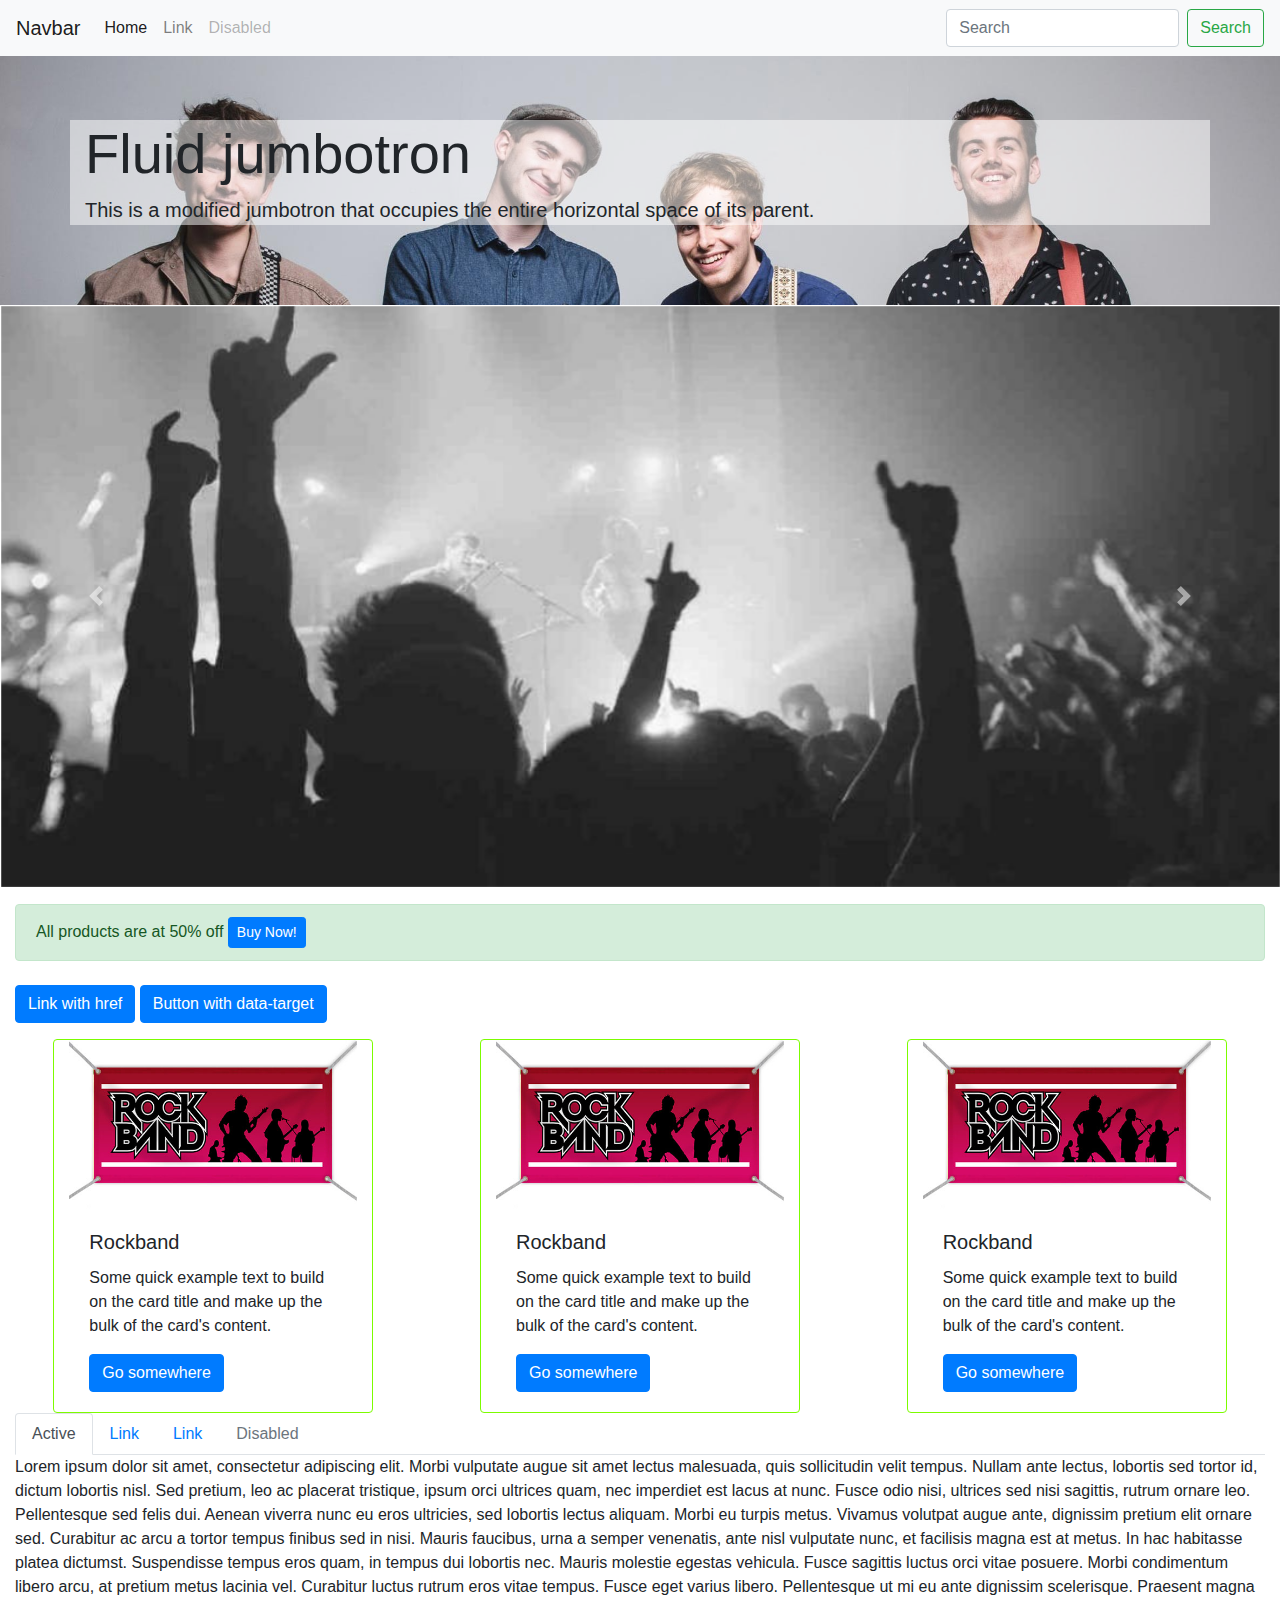
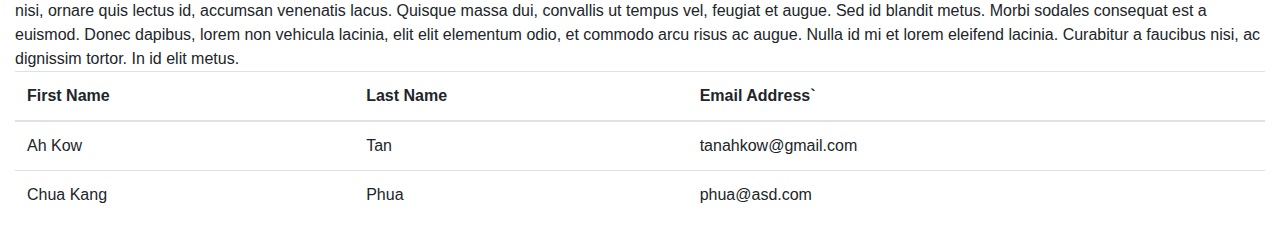
==== index.html @ ce78d9d9 "Initial commit" ====
<!doctype html>
<html lang="en">
  <head>
    <!-- Required meta tags -->
    <meta charset="utf-8">
    <meta name="viewport" content="width=device-width, initial-scale=1, shrink-to-fit=no">

    <!-- Bootstrap CSS -->
    <link rel="stylesheet" href="https://maxcdn.bootstrapcdn.com/bootstrap/4.0.0/css/bootstrap.min.css" integrity="sha384-Gn5384xqQ1aoWXA+058RXPxPg6fy4IWvTNh0E263XmFcJlSAwiGgFAW/dAiS6JXm" crossorigin="anonymous">
    <link rel="stylesheet" href="styles/styles.css">
    <title>Hello, world!</title>
  </head>
  <body>
    <!-- navbar-->
    <nav class="navbar navbar-expand-lg navbar-light bg-light">
  <a class="navbar-brand" href="#">Navbar</a>
  <button class="navbar-toggler" type="button" data-toggle="collapse" data-target="#navbarTogglerDemo02" aria-controls="navbarTogglerDemo02" aria-expanded="false" aria-label="Toggle navigation">
    <span class="navbar-toggler-icon"></span>
  </button>

  <div class="collapse navbar-collapse" id="navbarTogglerDemo02">
    <ul class="navbar-nav mr-auto mt-2 mt-lg-0">
      <li class="nav-item active">
        <a class="nav-link" href="#">Home <span class="sr-only">(current)</span></a>
      </li>
      <li class="nav-item">
        <a class="nav-link" href="#">Link</a>
      </li>
      <li class="nav-item">
        <a class="nav-link disabled" href="#">Disabled</a>
      </li>
    </ul>
    <form class="form-inline my-2 my-lg-0">
      <input class="form-control mr-sm-2" type="search" placeholder="Search">
      <button class="btn btn-outline-success my-2 my-sm-0" type="submit">Search</button>
    </form>
  </div>
    </nav>
    <!-- end navbar -->

    <!-- start jumbotron-->
    <div class="jumbotron jumbotron-fluid mb-0" id="top-banner">
        <div class="container">
            <h1 class="display-4">Fluid jumbotron</h1>
            <p class="lead">This is a modified jumbotron that occupies the entire horizontal space of its parent.</p>
        </div>
    </div>
    <!--end jumbtron -->

    <!-- start carousel-->
    <div id="carouselExampleControls" class="carousel slide" data-ride="carousel" style="padding:0.5px">
        <!-- all images (any block level containers) nested here will be part of the carousel-->
        <div class="carousel-inner">
            <div class="carousel-item active">
                <img class="d-block w-100" src="images/example1.jpg" alt="First slide">
            </div>
            <div class="carousel-item">
                <img class="d-block w-100" src="images/example2.jpg" alt="Second slide">
            </div>
            <div class="carousel-item">
                <img class="d-block w-100" src="images/example3.jpg" alt="Third slide">
            </div>
        </div>
        <a class="carousel-control-prev" href="#carouselExampleControls" role="button" data-slide="prev">
            <span class="carousel-control-prev-icon" aria-hidden="true"></span>
            <span class="sr-only">Previous</span>
        </a>
        <a class="carousel-control-next" href="#carouselExampleControls" role="button" data-slide="next">
            <span class="carousel-control-next-icon" aria-hidden="true"></span>
            <span class="sr-only">Next</span>
        </a>
    </div>
    <!-- end carousel-->

  
    <section class="container-fluid mt-3" id="products">

        <div class='alert alert-success'>
            All products are at 50% off
            <a href="#" class="btn btn-primary btn-sm">Buy Now!</a>
        </div>


         <div class="row mt-4">
            <div class="col-12">
                <p>
                    <a class="btn btn-primary" data-toggle="collapse" href="#collapseExample" role="button" aria-expanded="false" aria-controls="collapseExample">
                        Link with href
                    </a>
                    <button class="btn btn-primary" type="button" data-toggle="collapse" data-target="#collapseExample" aria-expanded="false" aria-controls="collapseExample">
                        Button with data-target
                    </button>
                </p>
                <div class="collapse" id="collapseExample">
                    <div class="card card-body">
                        Anim pariatur cliche reprehenderit, enim eiusmod high life accusamus terry richardson ad squid. Nihil anim keffiyeh helvetica, craft beer labore wes anderson cred nesciunt sapiente ea proident.
                    </div>
                </div>
            </div>
        </div>

        <div class="row justify-content-around">
            <div class="card col-3" style="width: 18rem;">
                <img class="card-img-top" src="images/card-img/rockband.jpg" alt="Card image cap">
                <div class="card-body">
                    <h5 class="card-title">Rockband</h5>
                    <p class="card-text">Some quick example text to build on the card title and make up the bulk of the card's content.</p>
                    <a href="#" class="btn btn-primary">Go somewhere</a>
                </div>
            </div>
            <div class="card col-3" style="width: 18rem;">
                <img class="card-img-top" src="images/card-img/rockband.jpg" alt="Card image cap">
                <div class="card-body">
                    <h5 class="card-title">Rockband</h5>
                    <p class="card-text">Some quick example text to build on the card title and make up the bulk of the card's content.</p>
                    <a href="#" class="btn btn-primary">Go somewhere</a>
                </div>
            </div>
            <div class="card col-3" style="width: 18rem;">
                <img class="card-img-top" src="images/card-img/rockband.jpg" alt="Card image cap">
                <div class="card-body">
                    <h5 class="card-title">Rockband</h5>
                    <p class="card-text">Some quick example text to build on the card title and make up the bulk of the card's content.</p>
                    <a href="#" class="btn btn-primary">Go somewhere</a>
                </div>
            </div>  
        </div>
       
    </section>

    <section class="container-fluid">
        <ul class="nav nav-tabs">
            <li class="nav-item">
                <a class="nav-link active" href="#">Active</a>
            </li>
            <li class="nav-item">
                <a class="nav-link" href="#">Link</a>
            </li>
            <li class="nav-item">
                <a class="nav-link" href="#">Link</a>
            </li>
            <li class="nav-item">
                <a class="nav-link disabled" href="#" tabindex="-1" aria-disabled="true">Disabled</a>
            </li>
        </ul>
        <div>
             Lorem ipsum dolor sit amet, consectetur adipiscing elit. Morbi vulputate augue sit amet lectus malesuada, quis sollicitudin velit tempus. Nullam ante lectus, lobortis sed tortor id, dictum lobortis nisl. Sed pretium, leo ac placerat tristique, ipsum orci ultrices quam, nec imperdiet est lacus at nunc. Fusce odio nisi, ultrices sed nisi sagittis, rutrum ornare leo. Pellentesque sed felis dui. Aenean viverra nunc eu eros ultricies, sed lobortis lectus aliquam. Morbi eu turpis metus. Vivamus volutpat augue ante, dignissim pretium elit ornare sed. Curabitur ac arcu a tortor tempus finibus sed in nisi. Mauris faucibus, urna a semper venenatis, ante nisl vulputate nunc, et facilisis magna est at metus. In hac habitasse platea dictumst. Suspendisse tempus eros quam, in tempus dui lobortis nec.

Mauris molestie egestas vehicula. Fusce sagittis luctus orci vitae posuere. Morbi condimentum libero arcu, at pretium metus lacinia vel. Curabitur luctus rutrum eros vitae tempus. Fusce eget varius libero. Pellentesque ut mi eu ante dignissim scelerisque. Praesent magna nisi, ornare quis lectus id, accumsan venenatis lacus. Quisque massa dui, convallis ut tempus vel, feugiat et augue. Sed id blandit metus. Morbi sodales consequat est a euismod. Donec dapibus, lorem non vehicula lacinia, elit elit elementum odio, et commodo arcu risus ac augue. Nulla id mi et lorem eleifend lacinia. Curabitur a faucibus nisi, ac dignissim tortor. In id elit metus. 

        </div>
    </section>

    <section class="container-fluid">
        <table class="table">
            <thead>
                <tr>
                    <th>
                        First Name
                    </th>
                    <th>
                        Last Name
                    </th>
                    <th>
                        Email Address`
                    </th>
                </tr>
            </thead>
            <tbody> 
                <tr>
                    <td>Ah Kow</td>
                    <td>Tan</td>
                    <td>tanahkow@gmail.com</td>
                </tr>
                <tr>
                    <td>Chua Kang</td>
                    <td>Phua</td>
                    <td>phua@asd.com</td>
            </tbody>
        </table>
    </section>

    <!-- Optional JavaScript -->
    <!-- jQuery first, then Popper.js, then Bootstrap JS -->
    <script src="https://code.jquery.com/jquery-3.2.1.slim.min.js" integrity="sha384-KJ3o2DKtIkvYIK3UENzmM7KCkRr/rE9/Qpg6aAZGJwFDMVNA/GpGFF93hXpG5KkN" crossorigin="anonymous"></script>
    <script src="https://cdnjs.cloudflare.com/ajax/libs/popper.js/1.12.9/umd/popper.min.js" integrity="sha384-ApNbgh9B+Y1QKtv3Rn7W3mgPxhU9K/ScQsAP7hUibX39j7fakFPskvXusvfa0b4Q" crossorigin="anonymous"></script>
    <script src="https://maxcdn.bootstrapcdn.com/bootstrap/4.0.0/js/bootstrap.min.js" integrity="sha384-JZR6Spejh4U02d8jOt6vLEHfe/JQGiRRSQQxSfFWpi1MquVdAyjUar5+76PVCmYl" crossorigin="anonymous"></script>
  </body>
</html>
---- styles/styles.css ----
#top-banner {
    background-image:url(../images/bg/band.jpg);
    background-size:cover;
    background-position: center 25%;
}

#top-banner .container {
    background-color: rgba(255,255,255,0.5);
}

#products .card {
    border-color: lawngreen;
}

.box {
    border:1px black solid;
    width: 50px;
    height:50px;
}
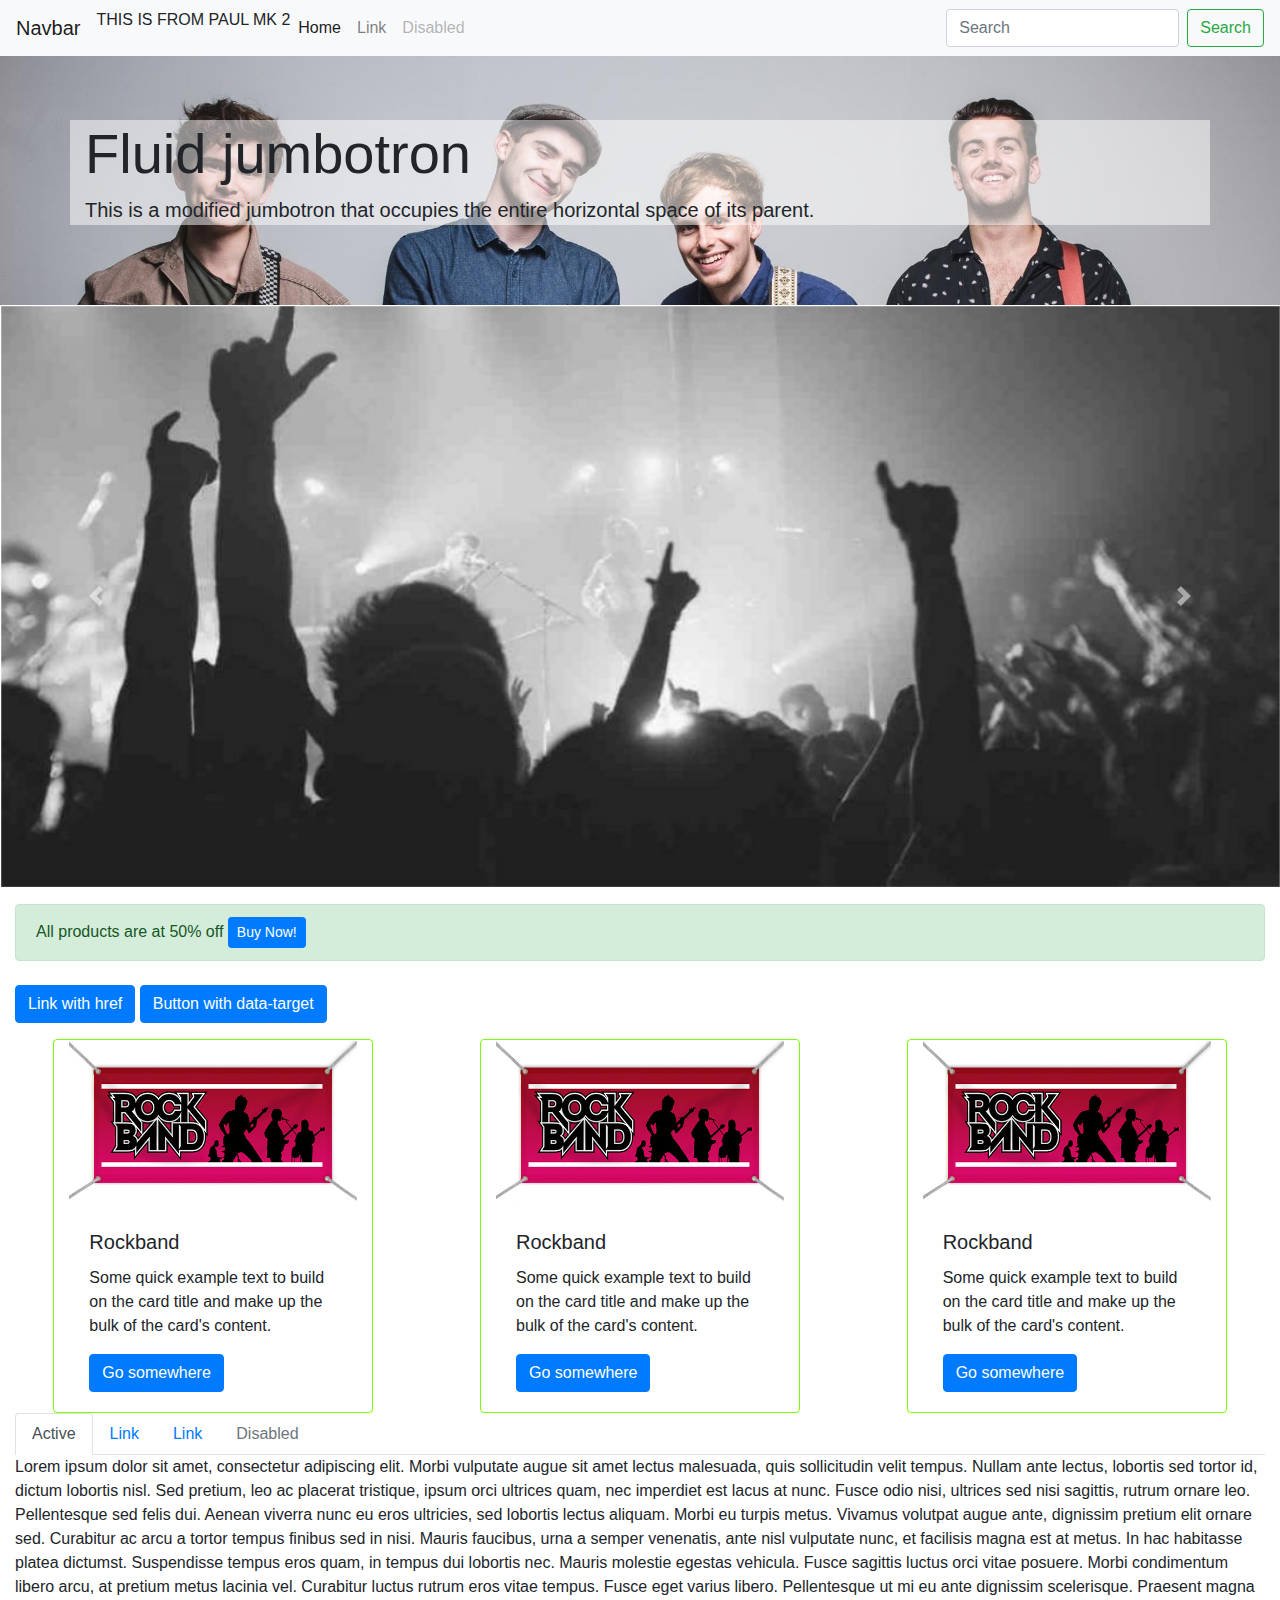
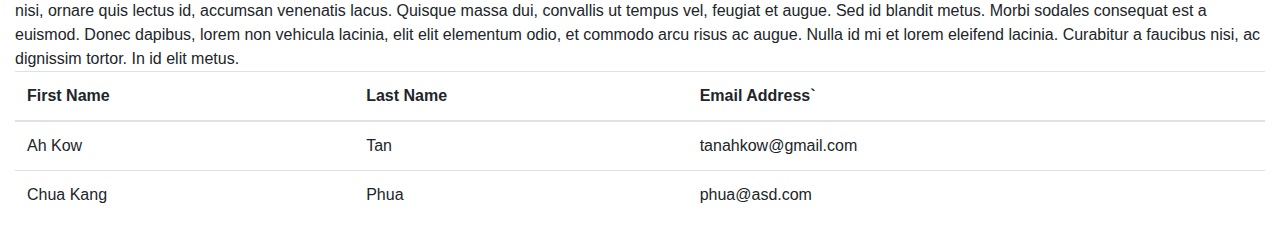
==== commit a5384e27: "Added stuff" ====
--- a/index.html
+++ b/index.html
@@ -17,6 +17,10 @@
   <button class="navbar-toggler" type="button" data-toggle="collapse" data-target="#navbarTogglerDemo02" aria-controls="navbarTogglerDemo02" aria-expanded="false" aria-label="Toggle navigation">
     <span class="navbar-toggler-icon"></span>
   </button>
+
+  <div>
+    <p>THIS IS FROM PAUL MK 2</p>
+  </div>
 
   <div class="collapse navbar-collapse" id="navbarTogglerDemo02">
     <ul class="navbar-nav mr-auto mt-2 mt-lg-0">
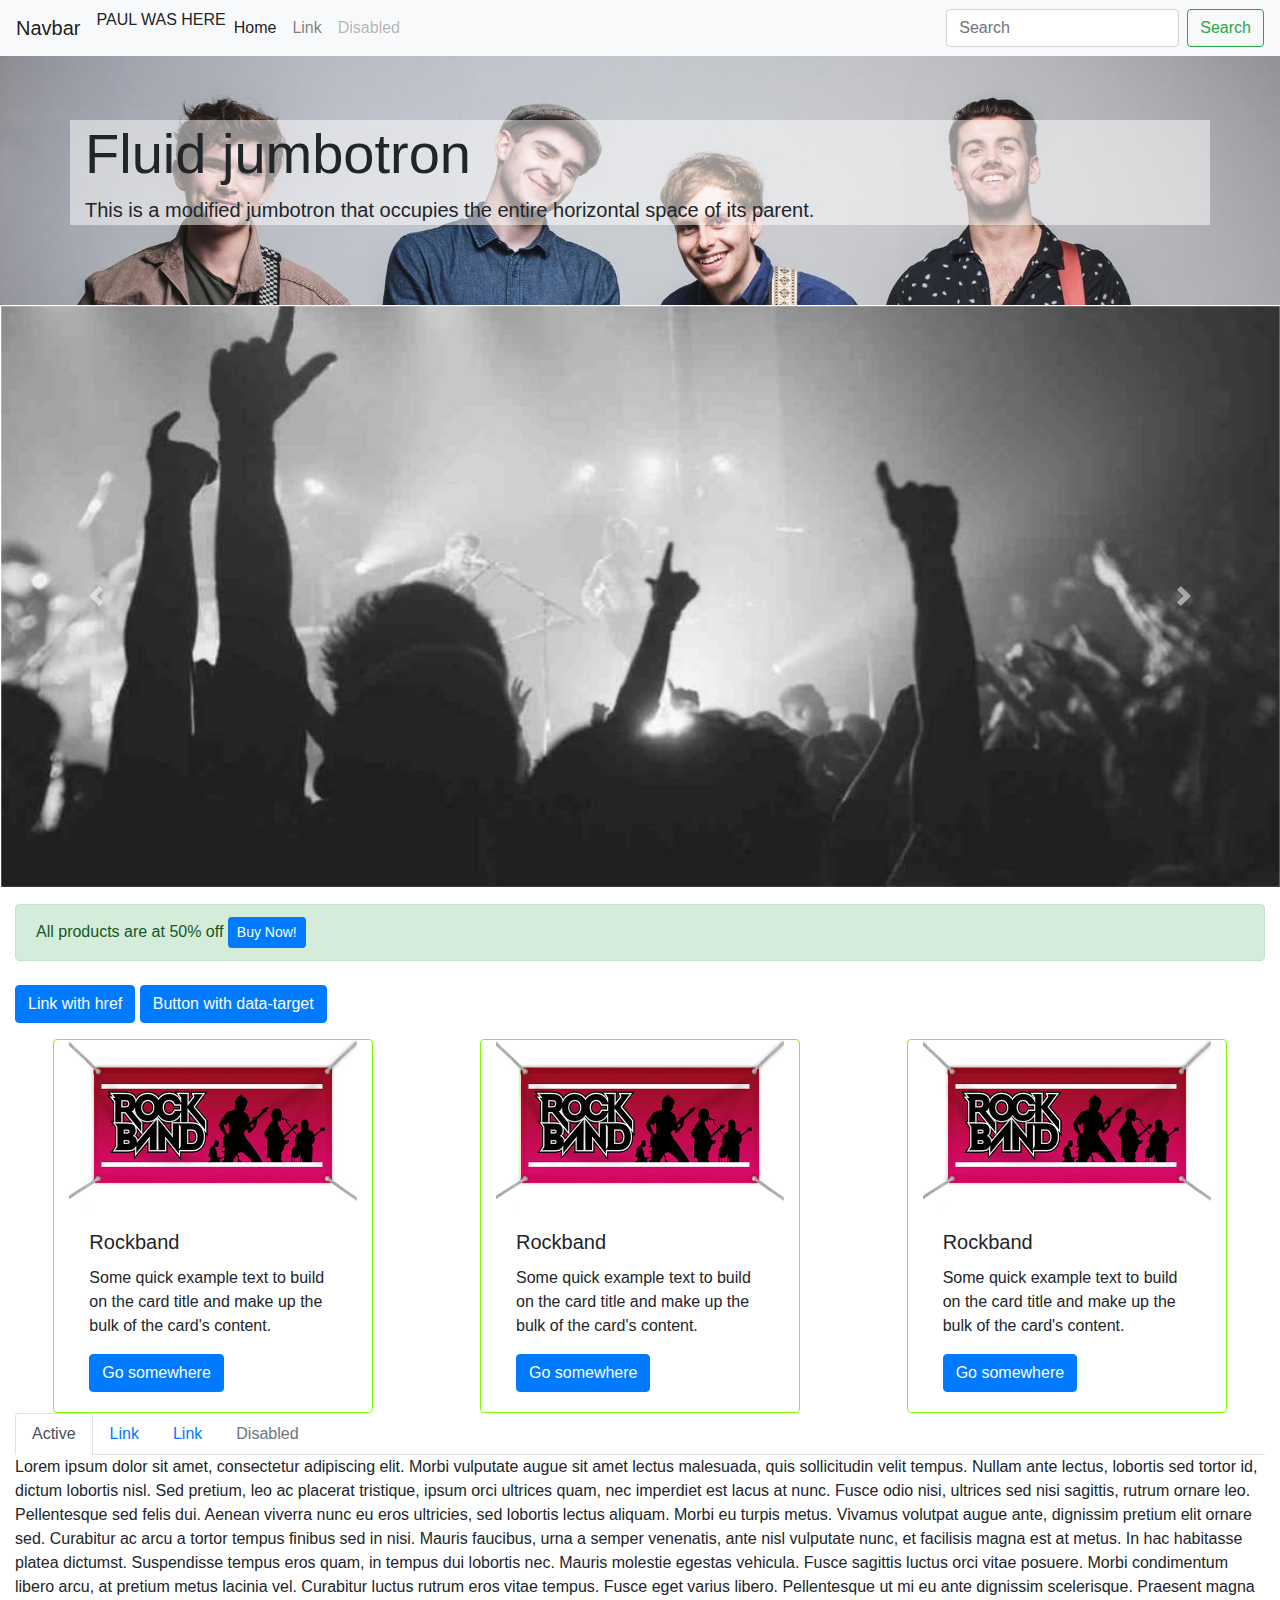
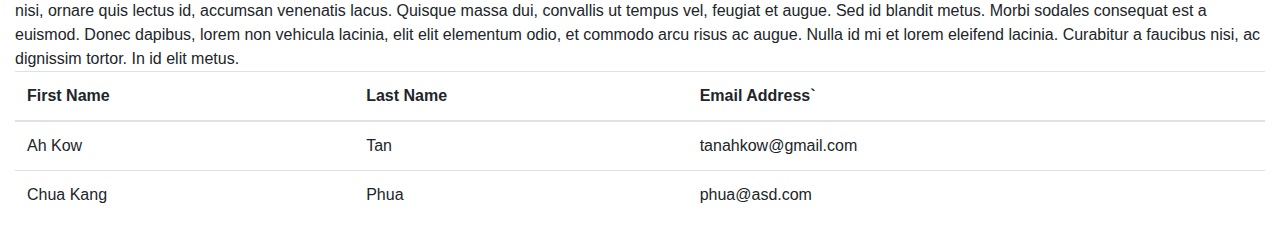
==== commit b7ca0870: "Added stuff" ====
--- a/index.html
+++ b/index.html
@@ -18,9 +18,9 @@
     <span class="navbar-toggler-icon"></span>
   </button>
 
-  <div>
-    <p>THIS IS FROM PAUL MK 2</p>
-  </div>
+<div>
+    <p>PAUL WAS HERE</p>
+</div>
 
   <div class="collapse navbar-collapse" id="navbarTogglerDemo02">
     <ul class="navbar-nav mr-auto mt-2 mt-lg-0">
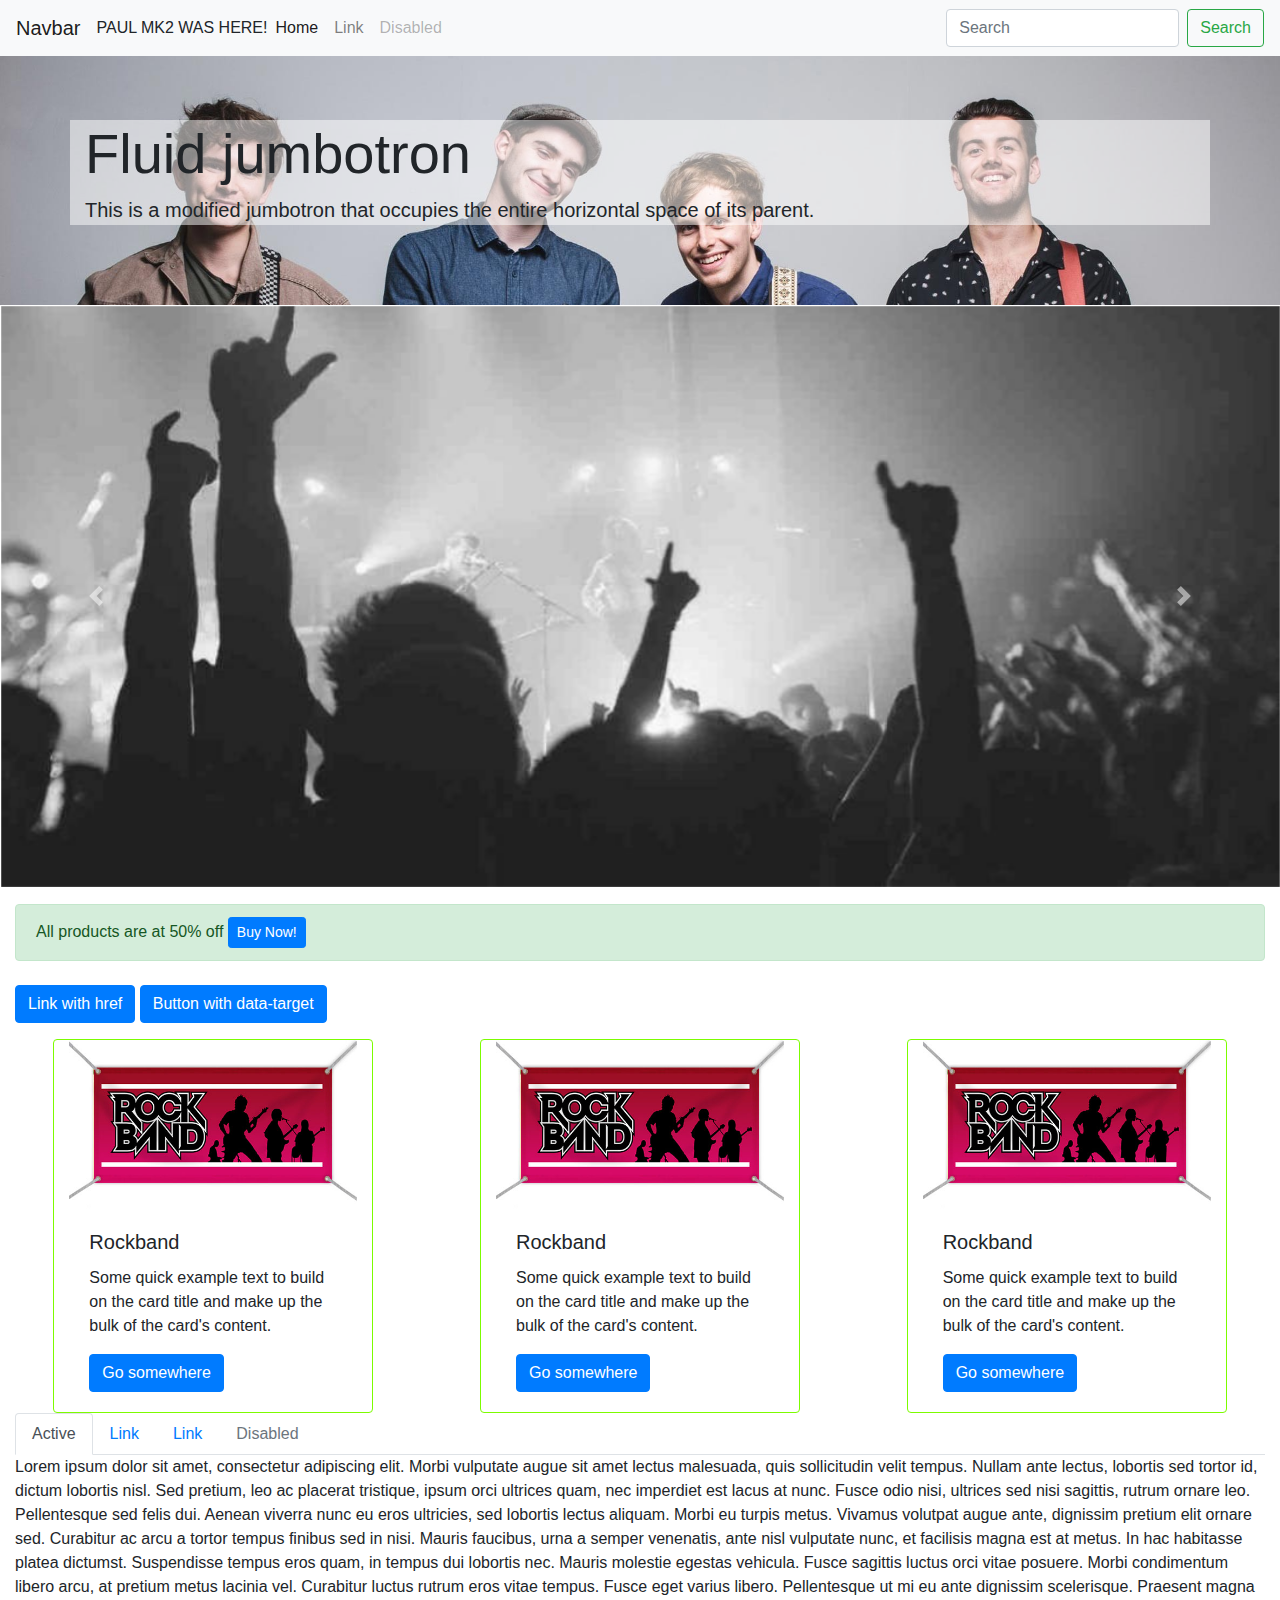
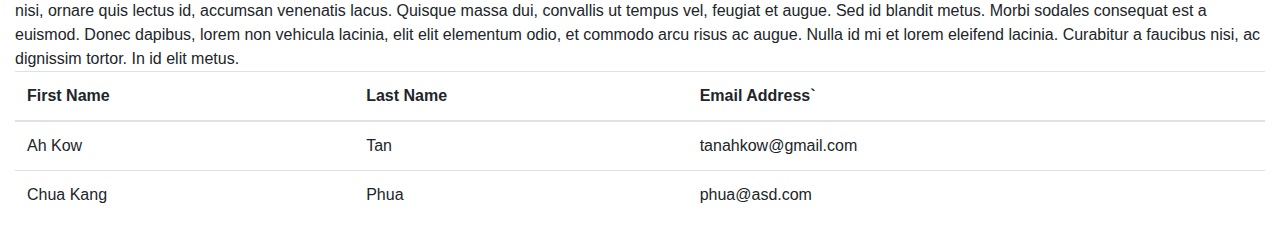
==== commit 904847f1: "Added stuff" ====
--- a/index.html
+++ b/index.html
@@ -18,9 +18,9 @@
     <span class="navbar-toggler-icon"></span>
   </button>
 
-<div>
-    <p>PAUL WAS HERE</p>
-</div>
+    <div>
+        PAUL MK2 WAS HERE!
+    </div>
 
   <div class="collapse navbar-collapse" id="navbarTogglerDemo02">
     <ul class="navbar-nav mr-auto mt-2 mt-lg-0">
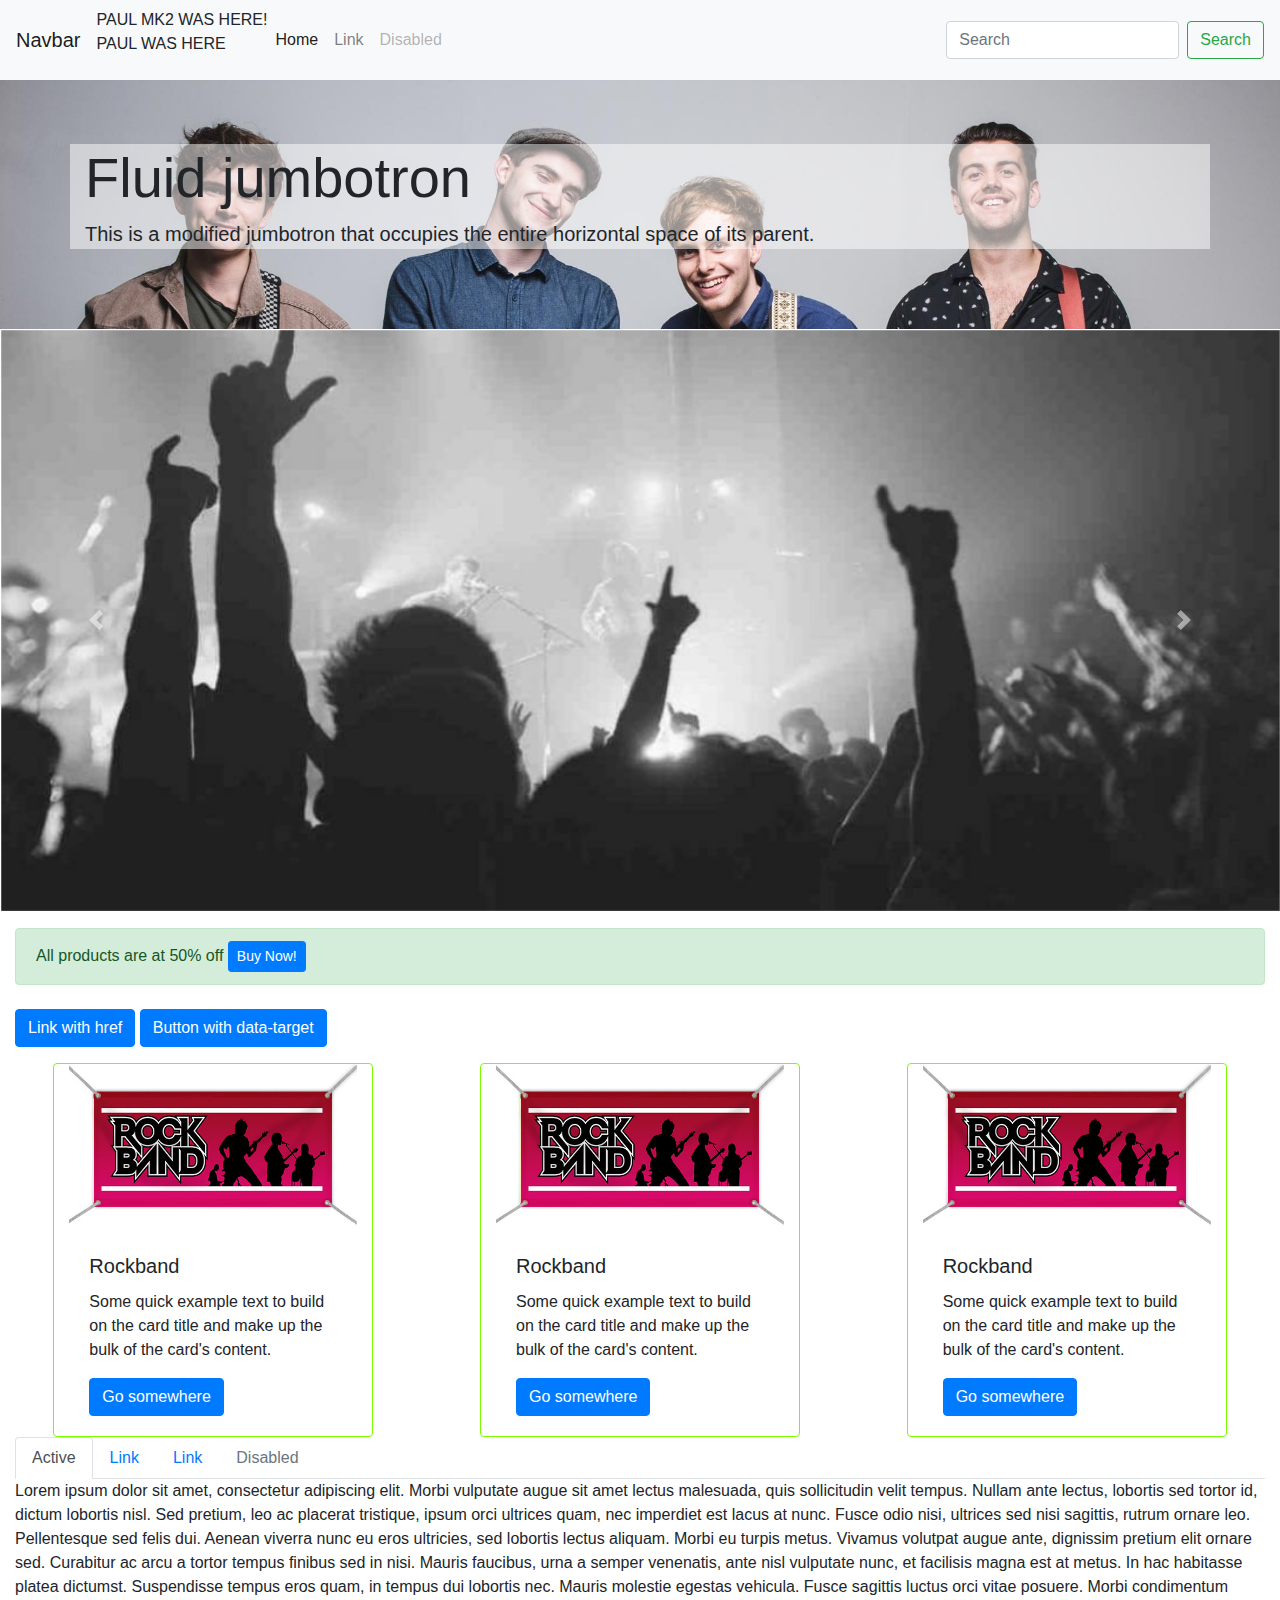
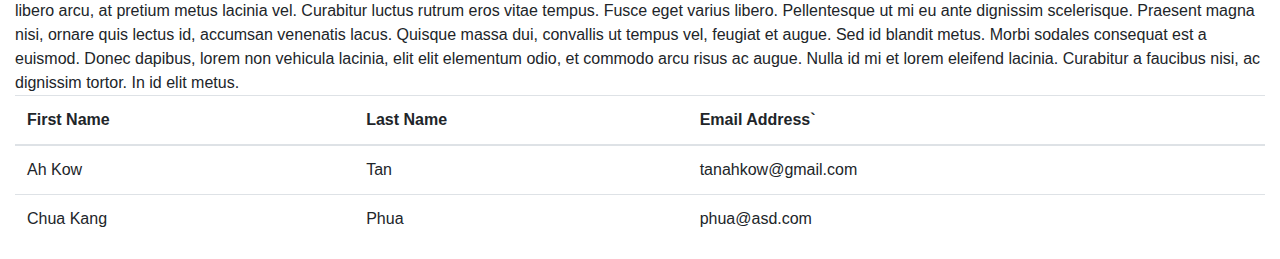
==== commit 184c6d2f: "Resolved conflict" ====
--- a/index.html
+++ b/index.html
@@ -18,9 +18,12 @@
     <span class="navbar-toggler-icon"></span>
   </button>
 
+
     <div>
         PAUL MK2 WAS HERE!
+          <p>PAUL WAS HERE</p>
     </div>
+
 
   <div class="collapse navbar-collapse" id="navbarTogglerDemo02">
     <ul class="navbar-nav mr-auto mt-2 mt-lg-0">
